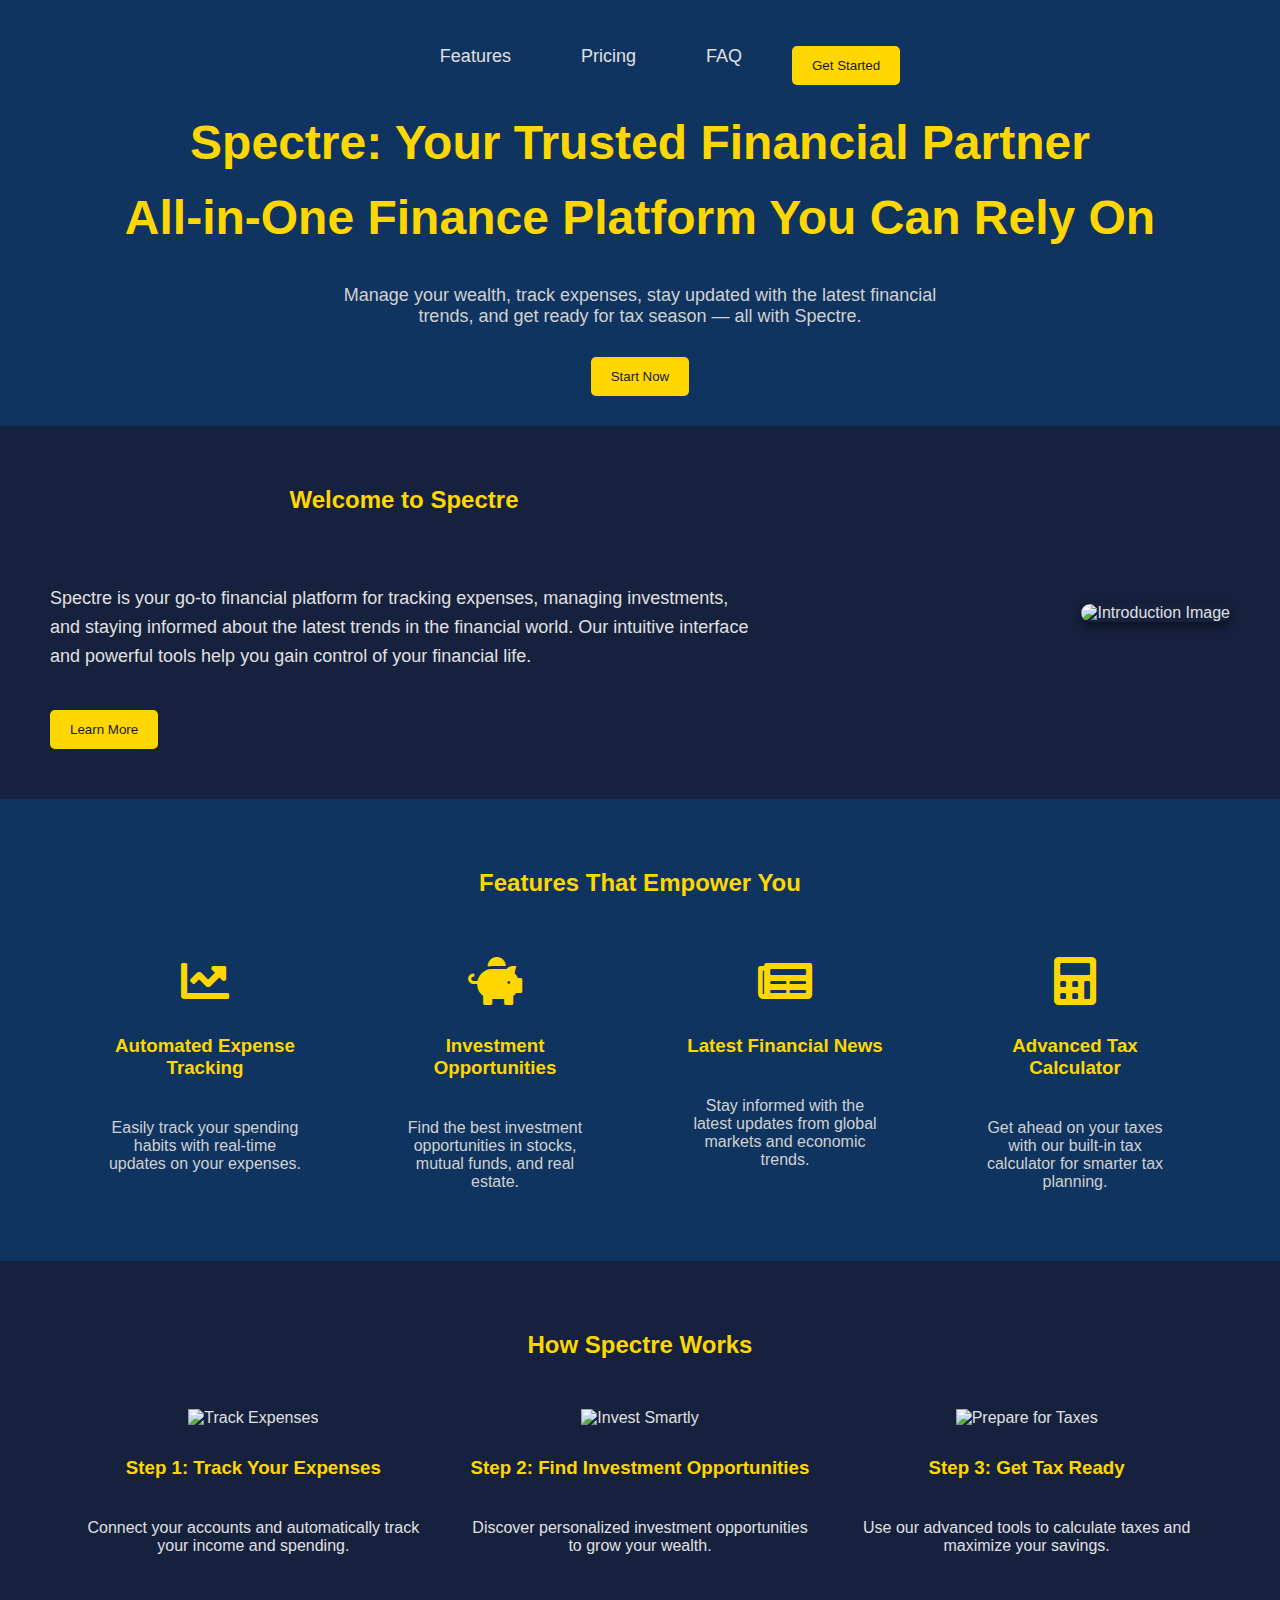
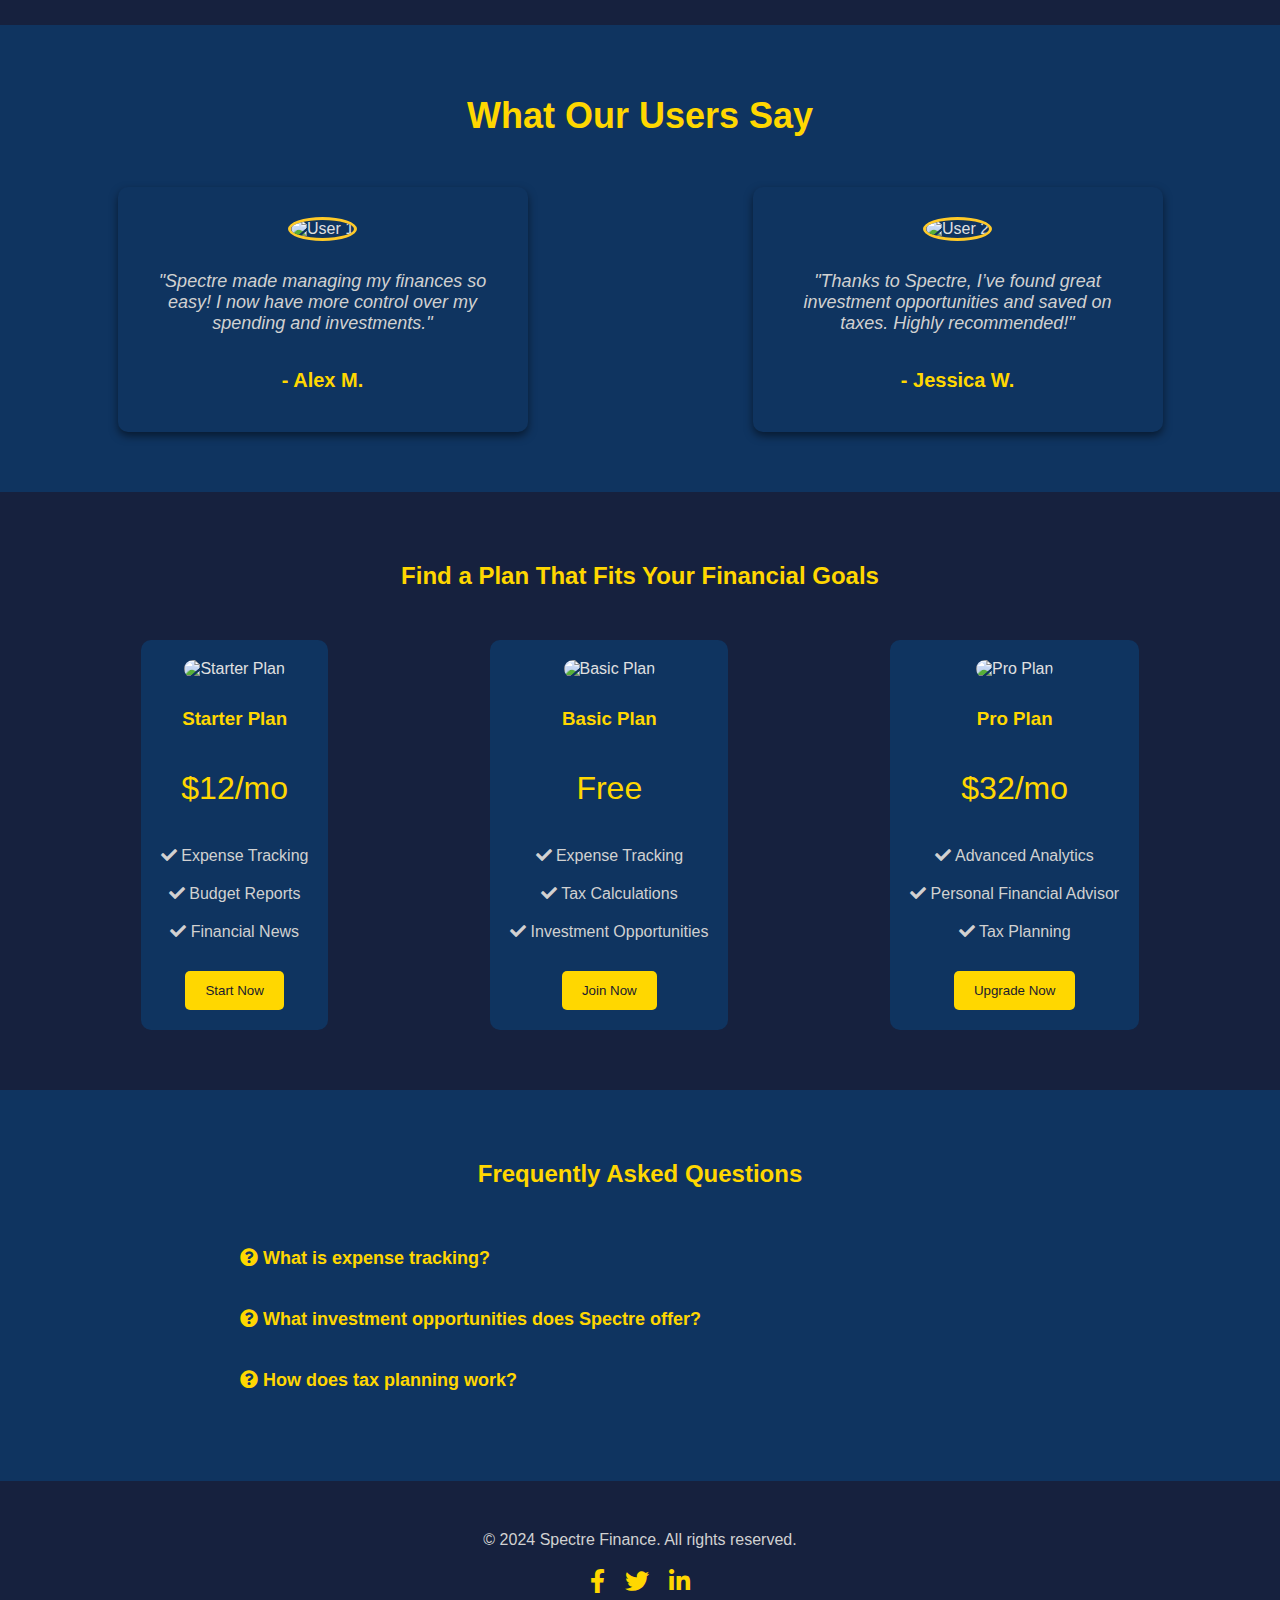
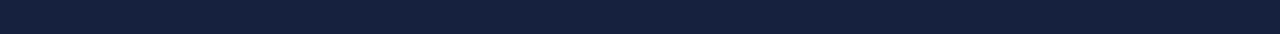
==== Landing Page/index.html @ e38bb3e3 "first commit" ====
<!DOCTYPE html>
<html lang="en">
<head>
    <meta charset="UTF-8">
    <meta name="viewport" content="width=device-width, initial-scale=1.0">
    <title>Spectre Finance Platform</title>
    <link rel="stylesheet" href="style.css">
    <link rel="stylesheet" href="https://cdnjs.cloudflare.com/ajax/libs/font-awesome/5.15.3/css/all.min.css">
</head>
<body>

    <!-- Header Section -->
    <header class="header-section">
        <nav>
            <ul>
                <li><a href="#features">Features</a></li>
                <li><a href="#pricing">Pricing</a></li>
                <li><a href="#faq">FAQ</a></li>
                <li><button class="cta-btn">Get Started</button></li>
            </ul>
        </nav>
        <div class="header-content">
           <div class="header-content">
            <h1>Spectre: Your Trusted Financial Partner</h1>
             <h1>All-in-One Finance Platform You Can Rely On</h1>
            <p>Manage your wealth, track expenses, stay updated with the latest financial trends, and get ready for tax season — all with Spectre.</p>
  
            <button class="cta-btn">Start Now</button>
        </div>
    </header>

    <!-- Introduction Section -->
    <section class="introduction-section">
        <div class="intro-content">
            <h2>Welcome to Spectre</h2>
            <p>Spectre is your go-to financial platform for tracking expenses, managing investments, and staying informed about the latest trends in the financial world. Our intuitive interface and powerful tools help you gain control of your financial life.</p>
            <button class="cta-btn">Learn More</button>
        </div>
        <div class="intro-image">
            <img src="images/finance-overview.jpg" alt="Introduction Image">
        </div>
    </section>

    <!-- Features Section -->
    <section class="features-section" id="features">
        <h2>Features That Empower You</h2>
        <div class="features">
            <div class="feature">
                <i class="fas fa-chart-line"></i>
                <h3>Automated Expense Tracking</h3>
                <p>Easily track your spending habits with real-time updates on your expenses.</p>
            </div>
            <div class="feature">
                <i class="fas fa-piggy-bank"></i>
                <h3>Investment Opportunities</h3>
                <p>Find the best investment opportunities in stocks, mutual funds, and real estate.</p>
            </div>
            <div class="feature">
                <i class="fas fa-newspaper"></i>
                <h3>Latest Financial News</h3>
                <p>Stay informed with the latest updates from global markets and economic trends.</p>
            </div>
            <div class="feature">
                <i class="fas fa-calculator"></i>
                <h3>Advanced Tax Calculator</h3>
                <p>Get ahead on your taxes with our built-in tax calculator for smarter tax planning.</p>
            </div>
        </div>
    </section>
  <!-- How It Works Section -->
    <section class="how-it-works-section">
        <h2>How Spectre Works</h2>
        <div class="steps">
            <div class="step">
                <img src="images/track expenses.jpg" alt="Track Expenses">
                <h3>Step 1: Track Your Expenses</h3>
                <p>Connect your accounts and automatically track your income and spending.</p>
            </div>
            <div class="step">
                <img src="images/investment.jpg" alt="Invest Smartly">
                <h3>Step 2: Find Investment Opportunities</h3>
                <p>Discover personalized investment opportunities to grow your wealth.</p>
            </div>
            <div class="step">
                <img src="images/tax.jpg" alt="Prepare for Taxes">
                <h3>Step 3: Get Tax Ready</h3>
                <p>Use our advanced tools to calculate taxes and maximize your savings.</p>
            </div>
        </div>
    </section>

    <!-- Testimonials Section -->
    <section class="testimonials-section">
        <h2>What Our Users Say</h2>
        <div class="testimonials">
            <div class="testimonial">
                <img src="images/johndoe.jpg" alt="User 1">
                <p>"Spectre made managing my finances so easy! I now have more control over my spending and investments."</p>
                <h4>- Alex M.</h4>
            </div>
            <div class="testimonial">
                <img src="images/janedoe.jpg" alt="User 2">
                <p>"Thanks to Spectre, I’ve found great investment opportunities and saved on taxes. Highly recommended!"</p>
                <h4>- Jessica W.</h4>
            </div>
        </div>
    </section>
    <!-- Pricing Section -->
    <section class="pricing-section" id="pricing">
        <h2>Find a Plan That Fits Your Financial Goals</h2>
        <div class="pricing-plans">
            <div class="plan-card starter">
                <img src="images/starter.jpg" alt="Starter Plan">
                <h3>Starter Plan</h3>
                <p class="price">$12/mo</p>
                <ul>
                    <li><i class="fas fa-check"></i> Expense Tracking</li>
                    <li><i class="fas fa-check"></i> Budget Reports</li>
                    <li><i class="fas fa-check"></i> Financial News</li>
                </ul>
                <button class="plan-btn">Start Now</button>
            </div>
            <div class="plan-card basic">
                <img src="images/basic.jpg" alt="Basic Plan">
                <h3>Basic Plan</h3>
                <p class="price">Free</p>
                <ul>
                    <li><i class="fas fa-check"></i> Expense Tracking</li>
                    <li><i class="fas fa-check"></i> Tax Calculations</li>
                    <li><i class="fas fa-check"></i> Investment Opportunities</li>
                </ul>
                <button class="plan-btn">Join Now</button>
            </div>
            <div class="plan-card pro">
                <img src="images/pro.jpg" alt="Pro Plan">
                <h3>Pro Plan</h3>
                <p class="price">$32/mo</p>
                <ul>
                    <li><i class="fas fa-check"></i> Advanced Analytics</li>
                    <li><i class="fas fa-check"></i> Personal Financial Advisor</li>
                    <li><i class="fas fa-check"></i> Tax Planning</li>
                </ul>
                <button class="plan-btn">Upgrade Now</button>
            </div>
        </div>
    </section>

    <!-- FAQ Section -->
    <section class="faq-section" id="faq">
        <h2>Frequently Asked Questions</h2>
        <div class="faq-container">
            <div class="faq">
                <h3><i class="fas fa-question-circle"></i> What is expense tracking?</h3>
                <p>Expense tracking allows you to monitor your financial activities and get detailed reports.</p>
            </div>
            <div class="faq">
                <h3><i class="fas fa-question-circle"></i> What investment opportunities does Spectre offer?</h3>
                <p>We provide insights into the best investment opportunities in stocks, bonds, and real estate.</p>
            </div>
            <div class="faq">
                <h3><i class="fas fa-question-circle"></i> How does tax planning work?</h3>
                <p>Tax planning helps optimize your taxes to ensure that you save more during tax season.</p>
            </div>
        </div>
    </section>

    <!-- Footer Section -->
    <footer class="footer-section">
        <div class="footer-content">
            <p>&copy; 2024 Spectre Finance. All rights reserved.</p>
            <div class="social-icons">
                <a href="#"><i class="fab fa-facebook-f"></i></a>
                <a href="#"><i class="fab fa-twitter"></i></a>
                <a href="#"><i class="fab fa-linkedin-in"></i></a>
            </div>
        </div>
    </footer>

    <script src="main.js"></script>
</body>
</html>
---- Landing Page/style.css ----
/* Global Styles */
body {
  font-family: 'Arial', sans-serif;
  margin: 0;
  padding: 0;
  background-color: #1a1a2e;
  color: #e0e0e0;
}

h1, h2, h3, h4, p {
  margin: 0;
  padding: 10px 0;
}

a {
  text-decoration: none;
  color: #e0e0e0;
}

ul {
  list-style: none;
}

img {
  max-width: 100%;
  height: auto;
}

/* Header Section */
.header-section {
  background-color: #0f3460;
  padding: 30px 0;
  text-align: center;
}

.header-section nav ul {
  display: flex;
  justify-content: center;
  gap: 30px;
}

.header-section nav ul li a {
  font-size: 18px;
  padding: 10px 20px;
  transition: color 0.3s;
}

.header-section nav ul li a:hover {
  color: #ffd700;
}

.header-content {
  margin-top: 20px;
}

.header-content h1 {
  font-size: 48px;
  color: #ffd700;
}

.header-content p {
  font-size: 18px;
  color: #d1d1d1;
  max-width: 600px;
  margin: 20px auto;
}

.cta-btn {
  background-color: #ffd700;
  color: #1a1a2e;
  padding: 12px 20px;
  border: none;
  cursor: pointer;
  border-radius: 5px;
  transition: background-color 0.3s;
}

.cta-btn:hover {
  background-color: #ffa500;
}

/* Introduction Section */
.introduction-section {
  display: flex;
  justify-content: space-between;
  align-items: center;
  padding: 50px;
  background-color: #16213e;
}

.intro-content {
  max-width: 60%;
}
.intro-content h2 {
  text-align: center;
  margin-bottom: 50px;
  color: #ffd700;
}
.intro-content p {
  font-size: 18px;
  line-height: 1.6;
  margin-bottom: 30px;
}
.intro-image {
  max-width: 30%;
}

.intro-image img {
  width: 100%;
  border-radius: 10px;
  box-shadow: 0px 4px 10px rgba(0, 0, 0, 0.5);
}

/* Features Section */
.features-section {
  padding: 60px;
  background-color: #0f3460;
}

.features-section h2 {
  text-align: center;
  margin-bottom: 50px;
  color: #ffd700;
}

.features {
  display: flex;
  justify-content: space-around;
  text-align: center;
}

.feature {
  max-width: 200px;
}

.feature i {
  font-size: 48px;
  color: #ffd700;
}

.feature h3 {
  margin: 20px 0;
  color: #ffd700;
}

.feature p {
  color: #d1d1d1;
}

/* How It Works Section */
.how-it-works-section {
  padding: 60px;
  background-color: #16213e;
}

.how-it-works-section h2 {
  text-align: center;
  color: #ffd700;
  margin-bottom: 40px;
}

.steps {
  display: flex;
  justify-content: space-around;
}

.step {
  max-width: 30%;
  text-align: center;
}

.step h3 {
  margin: 20px 0;
  color: #ffd700;
}

/* Testimonials Section */
.testimonials-section {
  padding: 60px 20px;
  background-color: #0f3460;
  text-align: center;
}

.testimonials-section h2 {
  font-size: 36px;
  text-align: center;
  color: #ffd700;
  margin-bottom: 40px;
}

.testimonials {
  display: flex;
  justify-content :space-around;
  flex-wrap: wrap;
  gap: 30px;
}

.testimonial {
  text-align: center;
  padding: 30px;
  border-radius: 10px;
  max-width: 350px;
  box-shadow: 0px 4px 8px rgba(0, 0, 0, 0.5);
  transition: transform 0.3s ease;

}
.testimonial:hover {
  transform: translateY(-10px);
}

.testimonial img {
  width: 100px;
    height: 100px;
    border-radius: 50%;
    margin-bottom: 20px;
    border: 3px solid #ffca28;
}

.testimonial p {
  font-size: 18px;
  font-style: italic;
  margin-bottom: 15px;
  color: #d1d1d1;
}

.testimonial h4 {
  margin-top: 10px;
  color: #ffd700;
  font-size: 20px;
}

/* Pricing Section */
.pricing-section {
  padding: 60px;
  background-color: #16213e;
}

.pricing-section h2 {
  text-align: center;
  color: #ffd700;
  margin-bottom: 40px;
}

.pricing-plans {
  display: flex;
  justify-content: space-around;
}

.plan-card {
  background-color: #0f3460;
  padding: 20px;
  border-radius: 10px;
  text-align: center;
  transition: transform 0.3s;
}

.plan-card:hover {
  transform: scale(1.05);
}

.plan-card img {
  border-radius: 10px;
  margin-bottom: 20px;
}

.plan-card h3 {
  color: #ffd700;
}

.plan-card .price {
  font-size: 32px;
  color: #ffd700;
  margin: 20px 0;
}

.plan-card ul {
  padding: 0;
  margin-bottom: 20px;
}

.plan-card ul li {
  padding: 10px 0;
  color: #d1d1d1;
}

.plan-btn {
  background-color: #ffd700;
  color: #1a1a2e;
  padding: 12px 20px;
  border: none;
  cursor: pointer;
  border-radius: 5px;
}

.plan-btn:hover {
  background-color: #ffa500;
}

/* FAQ Section */
.faq-section {
  padding: 60px;
  background-color: #0f3460;
}

.faq-section h2 {
  text-align: center;
  color: #ffd700;
  margin-bottom: 40px;
}

.faq-container {
  max-width: 800px;
  margin: auto;
}

.faq {
  margin-bottom: 20px;
}

.faq h3 {
  font-size: 18px;
  color: #ffd700;
  cursor: pointer;
}

.faq p {
  display: none;
  color: #d1d1d1;
}

/* Footer Section */
.footer-section {
  padding: 40px;
  background-color: #16213e;
  text-align: center;
}

.footer-section p {
  margin-bottom: 10px;
  color: #d1d1d1;
}

.social-icons {
  display: flex;
  justify-content: center;
  gap: 20px;
}

.social-icons a i {
  font-size: 24px;
  color: #ffd700;
}

.social-icons a:hover i {
  color: #ffa500;
}
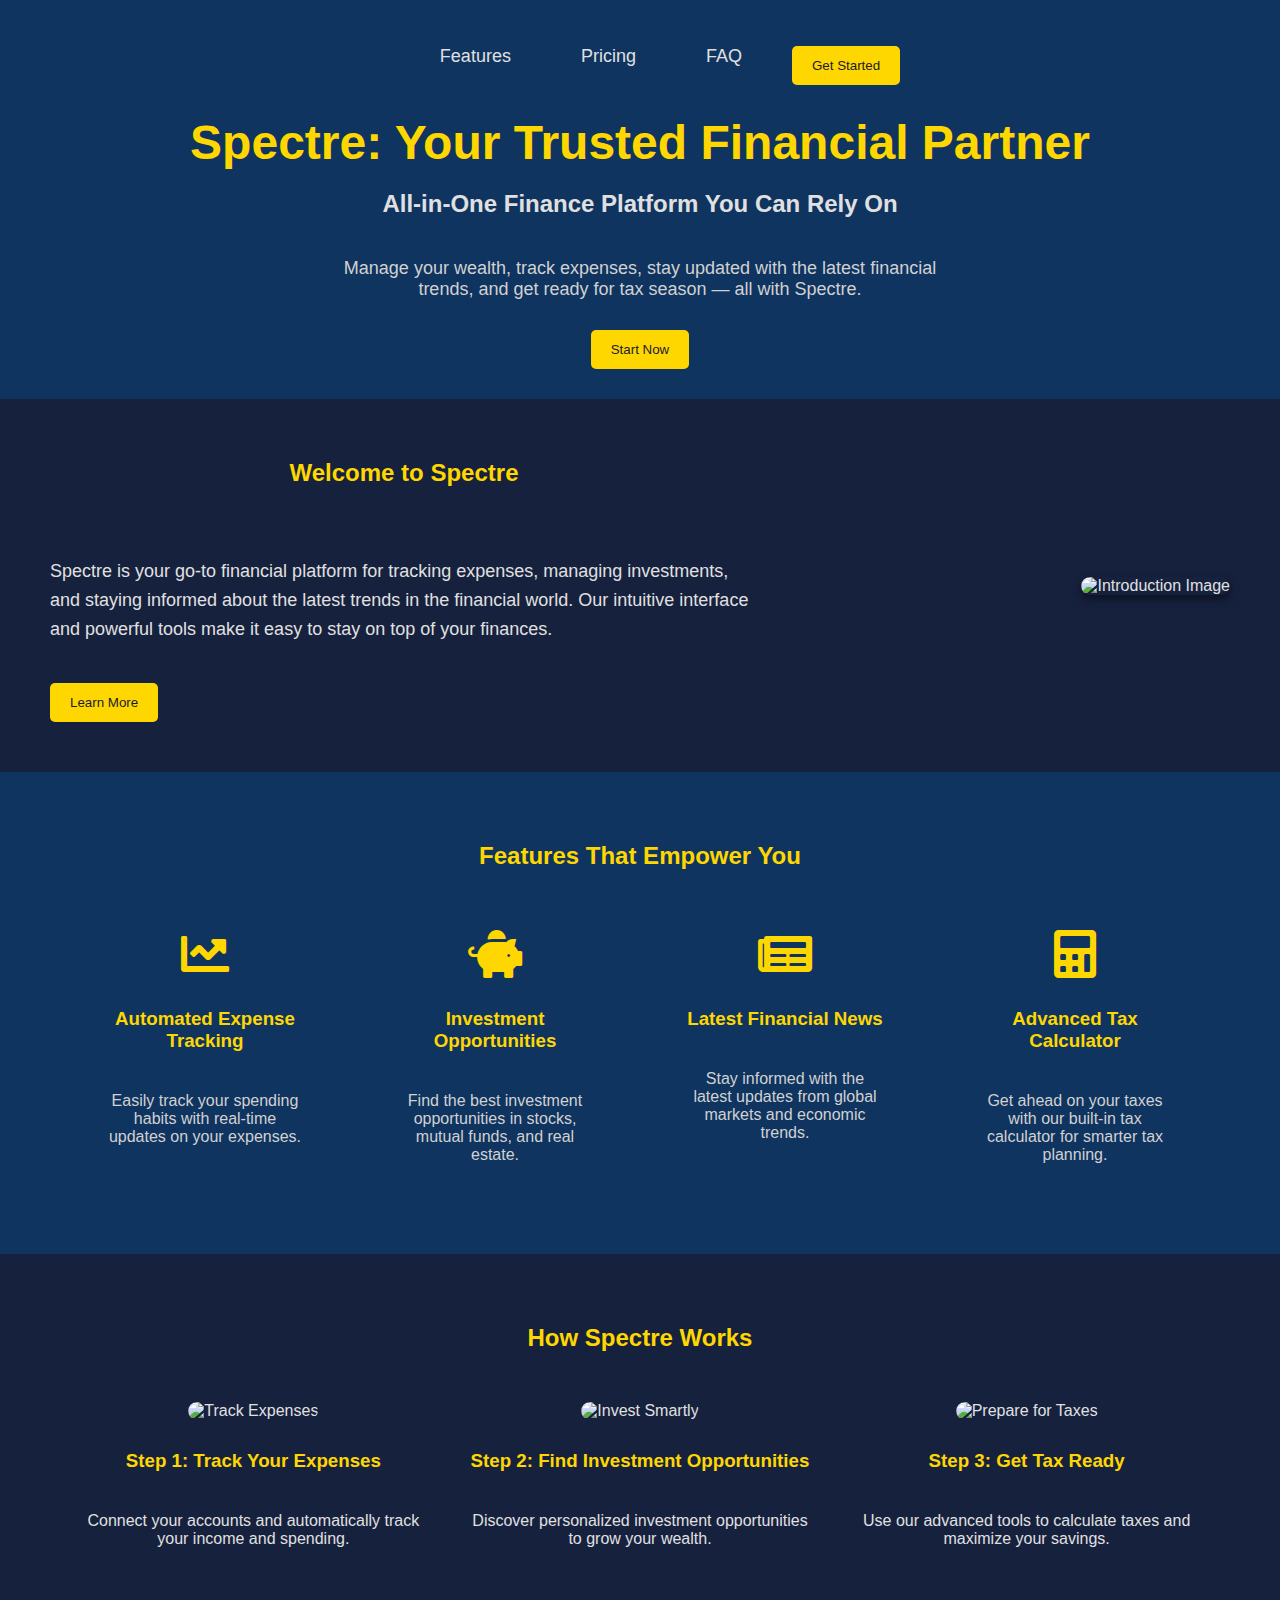
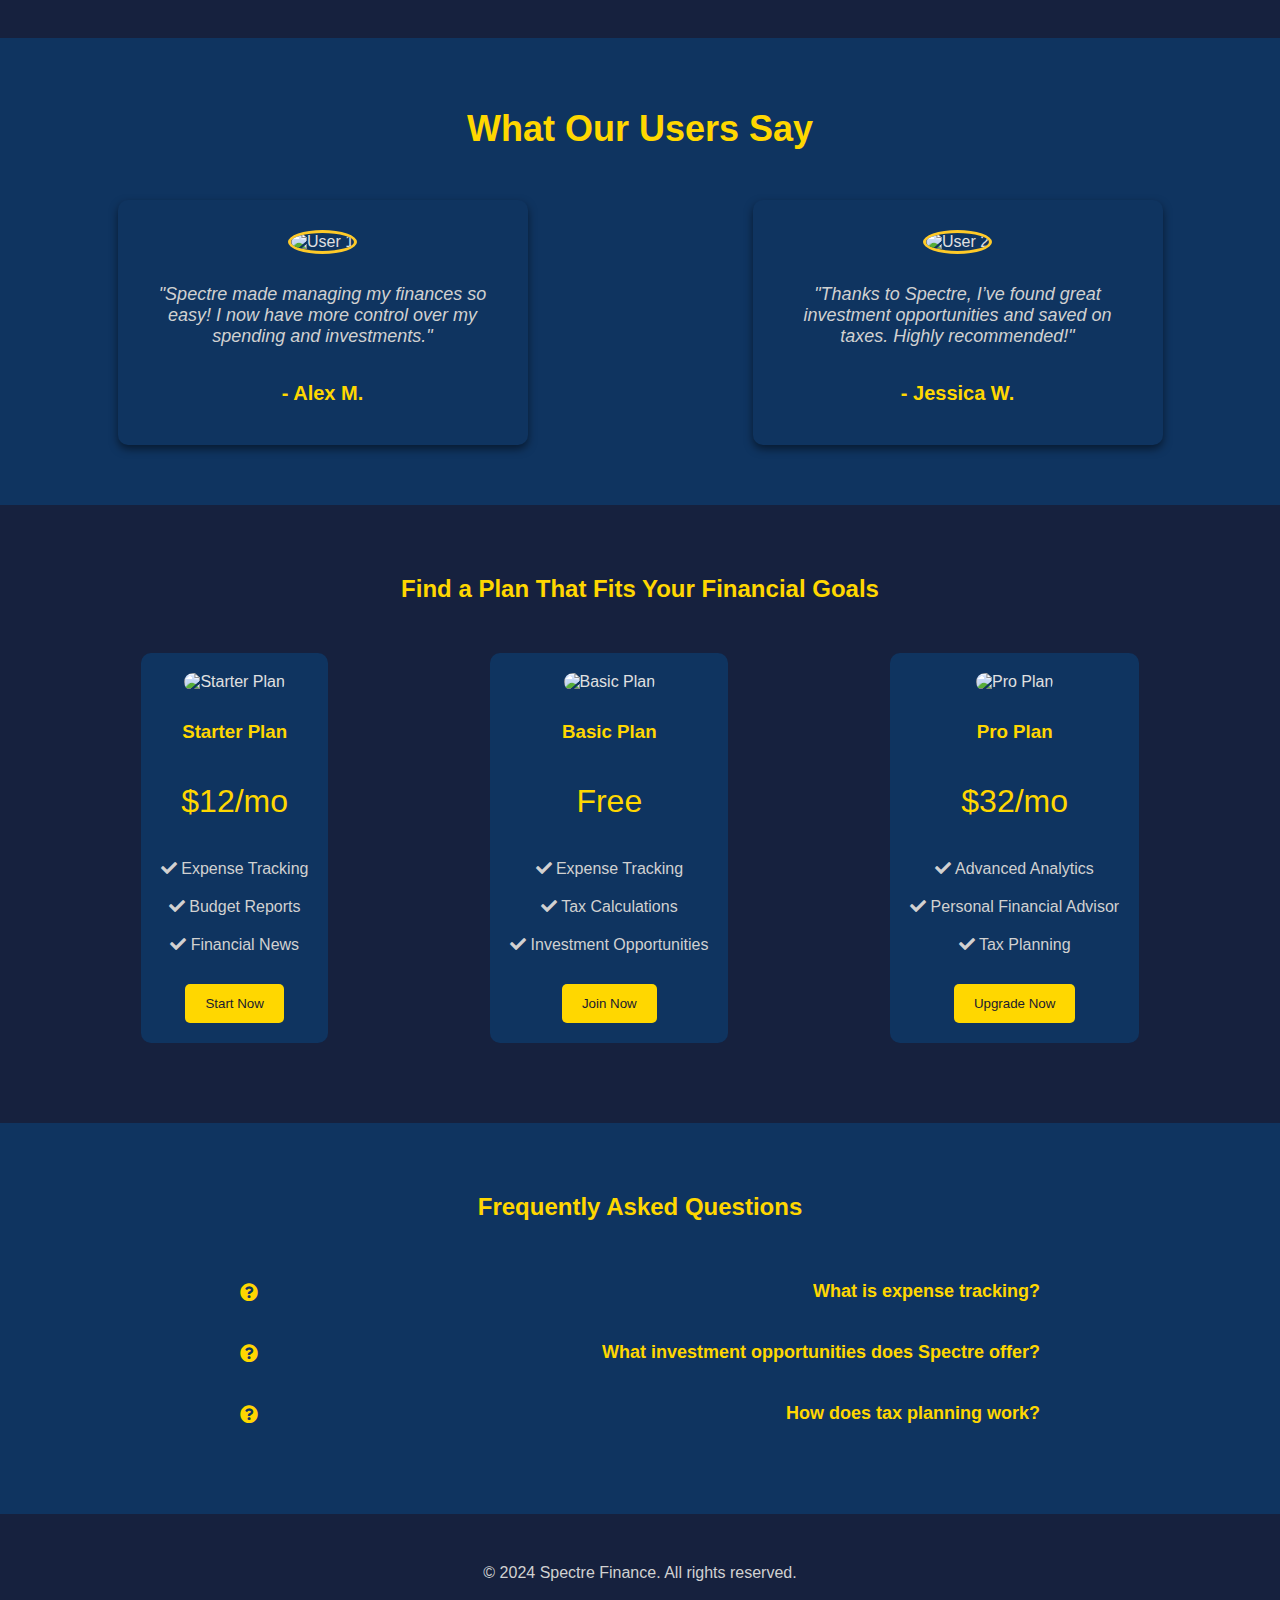
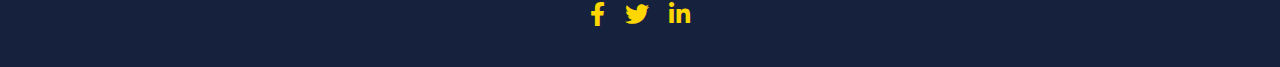
==== commit edd97d5f: "improved landing page" ====
--- a/Landing Page/index.html
+++ b/Landing Page/index.html
@@ -11,7 +11,7 @@
 
     <!-- Header Section -->
     <header class="header-section">
-        <nav>
+        <nav aria-label="Main Navigation">
             <ul>
                 <li><a href="#features">Features</a></li>
                 <li><a href="#pricing">Pricing</a></li>
@@ -20,11 +20,9 @@
             </ul>
         </nav>
         <div class="header-content">
-           <div class="header-content">
             <h1>Spectre: Your Trusted Financial Partner</h1>
-             <h1>All-in-One Finance Platform You Can Rely On</h1>
+            <h2>All-in-One Finance Platform You Can Rely On</h2>
             <p>Manage your wealth, track expenses, stay updated with the latest financial trends, and get ready for tax season — all with Spectre.</p>
-  
             <button class="cta-btn">Start Now</button>
         </div>
     </header>
@@ -33,7 +31,7 @@
     <section class="introduction-section">
         <div class="intro-content">
             <h2>Welcome to Spectre</h2>
-            <p>Spectre is your go-to financial platform for tracking expenses, managing investments, and staying informed about the latest trends in the financial world. Our intuitive interface and powerful tools help you gain control of your financial life.</p>
+            <p>Spectre is your go-to financial platform for tracking expenses, managing investments, and staying informed about the latest trends in the financial world. Our intuitive interface and powerful tools make it easy to stay on top of your finances.</p>
             <button class="cta-btn">Learn More</button>
         </div>
         <div class="intro-image">
@@ -67,12 +65,13 @@
             </div>
         </div>
     </section>
-  <!-- How It Works Section -->
+
+    <!-- How It Works Section -->
     <section class="how-it-works-section">
         <h2>How Spectre Works</h2>
         <div class="steps">
             <div class="step">
-                <img src="images/track expenses.jpg" alt="Track Expenses">
+                <img src="images/track-expenses.jpg" alt="Track Expenses">
                 <h3>Step 1: Track Your Expenses</h3>
                 <p>Connect your accounts and automatically track your income and spending.</p>
             </div>
@@ -105,6 +104,7 @@
             </div>
         </div>
     </section>
+
     <!-- Pricing Section -->
     <section class="pricing-section" id="pricing">
         <h2>Find a Plan That Fits Your Financial Goals</h2>
@@ -178,4 +178,4 @@
 
     <script src="main.js"></script>
 </body>
-</html> +</html>--- a/Landing Page/style.css
+++ b/Landing Page/style.css
@@ -31,6 +31,7 @@
   background-color: #0f3460;
   padding: 30px 0;
   text-align: center;
+  position: relative;
 }
 
 .header-section nav ul {
@@ -91,16 +92,19 @@
 .intro-content {
   max-width: 60%;
 }
+
 .intro-content h2 {
   text-align: center;
   margin-bottom: 50px;
   color: #ffd700;
 }
+
 .intro-content p {
   font-size: 18px;
   line-height: 1.6;
   margin-bottom: 30px;
 }
+
 .intro-image {
   max-width: 30%;
 }
@@ -109,6 +113,11 @@
   width: 100%;
   border-radius: 10px;
   box-shadow: 0px 4px 10px rgba(0, 0, 0, 0.5);
+  transition: transform 0.3s;
+}
+
+.intro-image img:hover {
+  transform: scale(1.05);
 }
 
 /* Features Section */
@@ -125,12 +134,14 @@
 
 .features {
   display: flex;
+  flex-wrap: wrap;
   justify-content: space-around;
   text-align: center;
 }
 
 .feature {
   max-width: 200px;
+  margin-bottom: 20px;
 }
 
 .feature i {
@@ -161,12 +172,24 @@
 
 .steps {
   display: flex;
+  flex-wrap: wrap;
   justify-content: space-around;
 }
 
 .step {
   max-width: 30%;
   text-align: center;
+  margin-bottom: 20px;
+}
+
+.step img {
+  width: 100%;
+  border-radius: 10px;
+  transition: transform 0.3s;
+}
+
+.step img:hover {
+  transform: scale(1.05);
 }
 
 .step h3 {
@@ -190,7 +213,7 @@
 
 .testimonials {
   display: flex;
-  justify-content :space-around;
+  justify-content: space-around;
   flex-wrap: wrap;
   gap: 30px;
 }
@@ -202,18 +225,18 @@
   max-width: 350px;
   box-shadow: 0px 4px 8px rgba(0, 0, 0, 0.5);
   transition: transform 0.3s ease;
-
-}
+}
+
 .testimonial:hover {
   transform: translateY(-10px);
 }
 
 .testimonial img {
   width: 100px;
-    height: 100px;
-    border-radius: 50%;
-    margin-bottom: 20px;
-    border: 3px solid #ffca28;
+  height: 100px;
+  border-radius: 50%;
+  margin-bottom: 20px;
+  border: 3px solid #ffca28;
 }
 
 .testimonial p {
@@ -243,6 +266,7 @@
 
 .pricing-plans {
   display: flex;
+  flex-wrap: wrap;
   justify-content: space-around;
 }
 
@@ -252,6 +276,8 @@
   border-radius: 10px;
   text-align: center;
   transition: transform 0.3s;
+  max-width: 300px;
+  margin-bottom: 20px;
 }
 
 .plan-card:hover {
@@ -321,11 +347,15 @@
   font-size: 18px;
   color: #ffd700;
   cursor: pointer;
+  display: flex;
+  justify-content: space-between;
+  align-items: center;
 }
 
 .faq p {
   display: none;
   color: #d1d1d1;
+  padding: 10px 0;
 }
 
 /* Footer Section */
@@ -354,3 +384,31 @@
 .social-icons a:hover i {
   color: #ffa500;
 }
+
+@media (max-width: 768px) {
+  .header-section nav ul {
+    flex-direction: column;
+    gap: 10px;
+  }
+  
+  .introduction-section {
+    flex-direction: column;
+    text-align: center;
+  }
+  
+  .intro-content, .intro-image {
+    max-width: 100%;
+  }
+
+  .features {
+    flex-direction: column;
+  }
+
+  .steps {
+    flex-direction: column;
+  }
+
+  .pricing-plans {
+    flex-direction: column;
+  }
+}